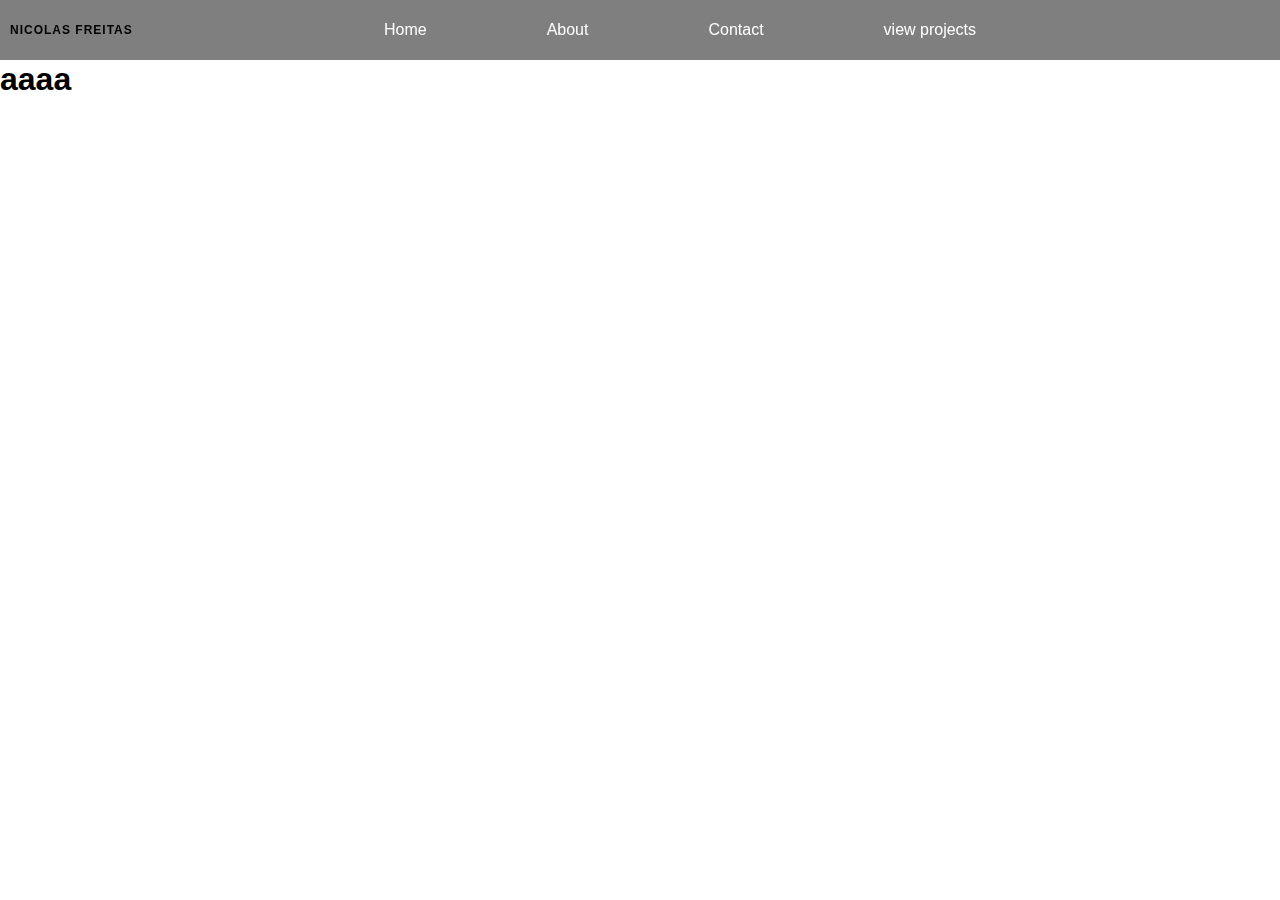
==== All/Contact/index.html @ 09e4f1d6 "First Commit" ====
<!DOCTYPE html>
<html lang="en">
<head>
    <meta charset="UTF-8">
    <meta name="viewport" content="width=device-width, initial-scale=1.0">
    <title>Home Page</title>
    <link rel="stylesheet" href="style.css">
    <link rel="stylesheet" href="../Navbar/style.css">
</head>
<body>

    <div id="navbar-container"></div>

    <h1>aaaa</h1>
    <script src="navbar-loader.js"></script>
    <script src="script.js"></script>
</body>
</html>
---- All/Navbar/style.css ----
body {
    background-color: white;
    margin: 0;
    font-family: Arial, sans-serif;
}

.Navbar {
    background-color: rgba(0, 0, 0, 0.5);
    color: white;
    width: 100%;
    position: fixed;
    top: 0;
    left: 0;
    display: flex;
    justify-content: center;
    align-items: center;
    padding: 0 40px;
    height: 60px;
}

.logo {
    color: black;
    font-size: 12px;
    font-weight: bold;
    letter-spacing: 1px;
    text-decoration: dotted;
    text-transform: uppercase;
    position: absolute;
    left: 10px;
}

ul {
    list-style: none;
    padding: 0;
    margin: 0;
    display: flex;
    justify-content: center;
    width: 100%;
}

li {
    padding:50px;
}

li a {
    color: white;
    text-decoration: none;
    padding: 10px;
    display: block; /* Faz com que o link ocupe toda a área do li */
    transition: color 0.3s ease, transform 0.3s ease;
}

.Navbar a:hover {
    color: #f0a500;
    transform: scale(1.1);
}

.Navbar a:hover {
    color: black;
    font-weight: bold;
}

h1 {
    padding-top: 40px;
}
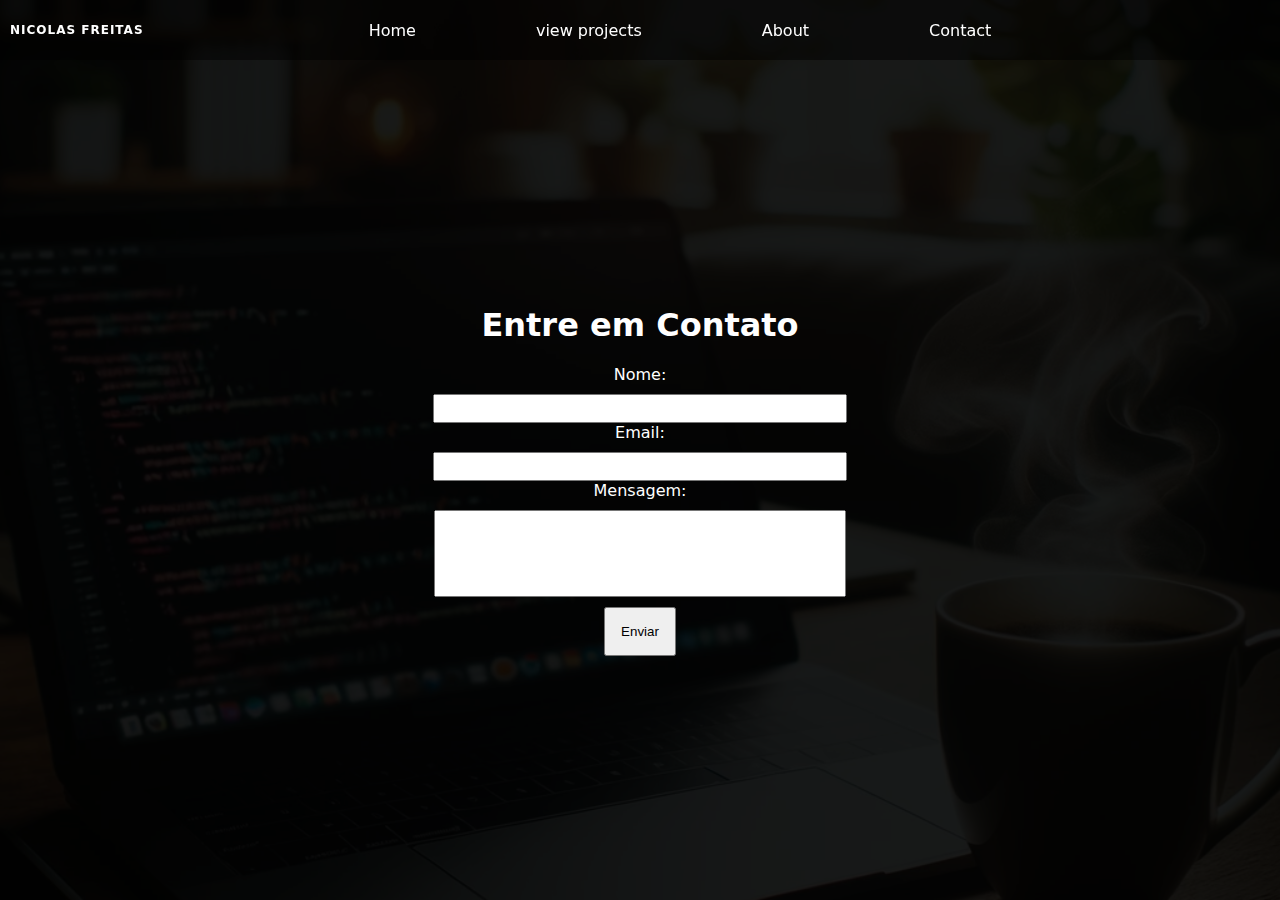
==== commit 1f61ca1c: "Page to projects" ====
--- a/All/Contact/index.html
+++ b/All/Contact/index.html
@@ -10,8 +10,20 @@
 <body>
 
     <div id="navbar-container"></div>
+    
+    <div id="contact">
+        <h1>Entre em Contato</h1>
+        <label for="nome">Nome:</label>
+        <input type="text" id="nome" name="nome" required>
 
-    <h1>aaaa</h1>
+        <label for="email">Email:</label>
+        <input type="email" id="email" name="email" required>
+
+        <label for="mensagem">Mensagem:</label>
+        <textarea id="mensagem" name="mensagem" rows="5" required></textarea>
+
+        <button type="submit" id="button-submit">Enviar</button>
+    </div>
     <script src="navbar-loader.js"></script>
     <script src="script.js"></script>
 </body>
--- a/All/Contact/style.css
+++ b/All/Contact/style.css
@@ -0,0 +1,61 @@
+body {
+    font-family: system-ui, -apple-system, BlinkMacSystemFont, 'Segoe UI', Roboto, Oxygen, Ubuntu, Cantarell, 'Open Sans', 'Helvetica Neue', sans-serif;
+    color: white;
+    background-image: url(../../Assets/imgs/Bg-Img.webp);
+    background-size: cover;
+    background-position: center;
+    display: flex;
+    justify-content: center;
+    align-items: center;
+    height: 100vh;
+    text-align: center;
+    flex-direction: column;
+    position: relative;
+}
+
+body::before {
+    content: "";
+    position: absolute;
+    top: 0;
+    left: 0;
+    width: 100%;
+    height: 100%;
+    background: rgba(0, 0, 0, 0.9);
+    z-index: -1;
+}
+
+#contact{
+    display: flex;
+    justify-content: center;
+    align-items: center;
+    height: 100vh;
+    flex-direction: column;
+}
+
+
+#nome{
+    margin-top: 10px;
+    padding: 5px;
+    width: 400px;
+
+}
+
+#email{
+    margin-top: 10px;
+    padding: 5px;
+    width: 400px;
+}
+
+#mensagem{
+    margin-top: 10px;
+    padding: 5px;
+    width: 400px;
+    resize: none;
+}
+
+#button-submit{
+    margin-top: 10px;
+    padding: 15px;
+}
+
+
--- a/All/Navbar/style.css
+++ b/All/Navbar/style.css
@@ -2,6 +2,7 @@
     background-color: white;
     margin: 0;
     font-family: Arial, sans-serif;
+
 }
 
 .Navbar {
@@ -19,7 +20,7 @@
 }
 
 .logo {
-    color: black;
+    color: white;
     font-size: 12px;
     font-weight: bold;
     letter-spacing: 1px;
